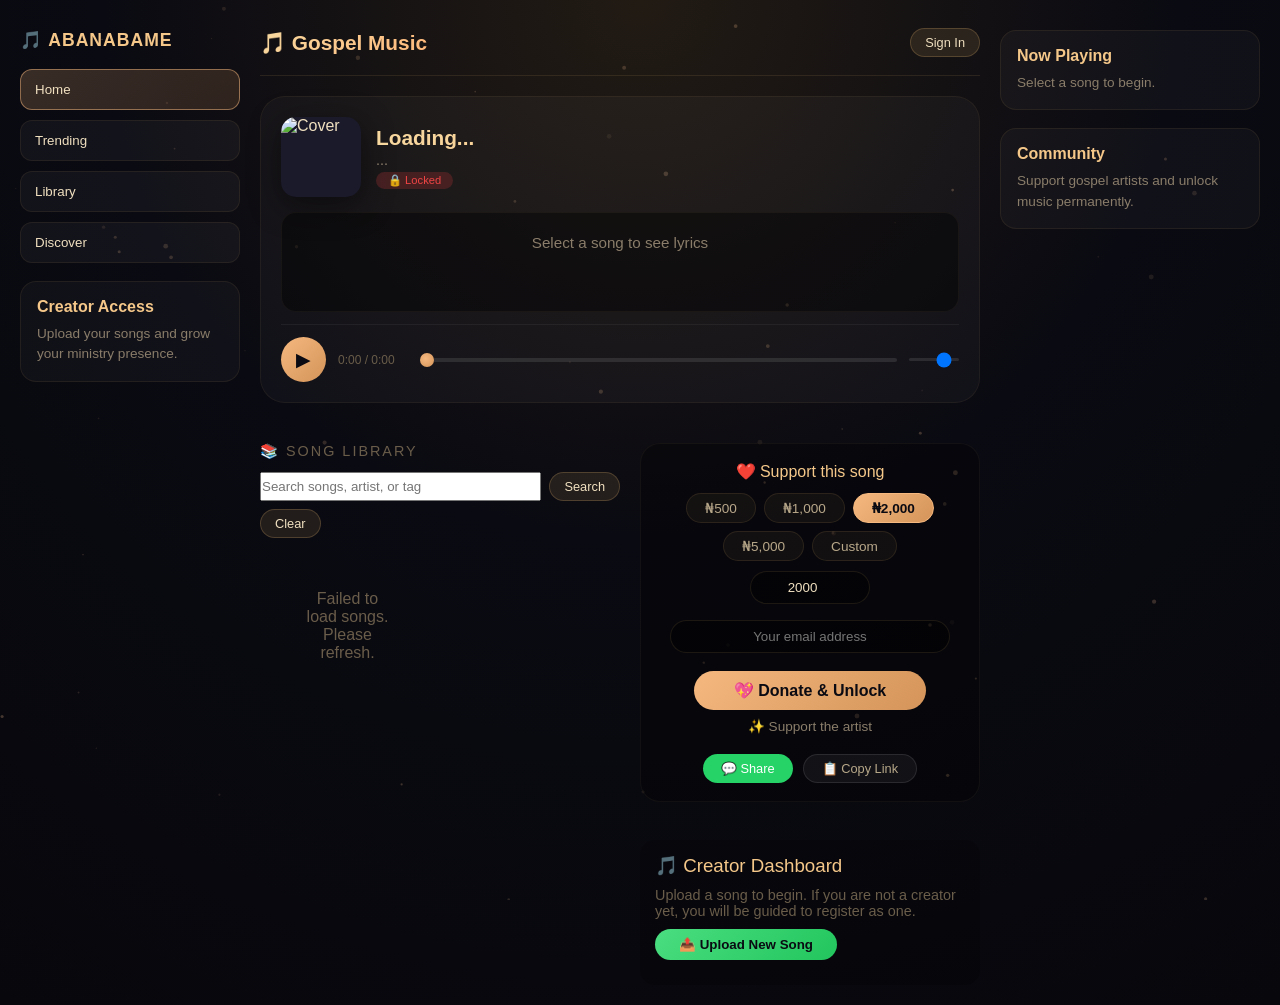
==== index.html @ 88d6744a "Adding upload UI" ====
<!DOCTYPE html>
<html lang="en">
<head>
  <meta charset="UTF-8">
  <meta name="viewport" content="width=device-width, initial-scale=1.0">
  <title>Gospel Music Platform</title>
  
  <meta property="og:title" content="Gospel Music Platform" />
  <meta property="og:description" content="Listen to soulful gospel music. Support artists with donations." />
  <meta property="og:type" content="website" />
  <meta property="og:url" content="https://abanabame.globalcreest.com" />
  <meta property="og:image" content="https://abanabame.globalcreest.com/logo.png" />
  <meta name="apple-mobile-web-app-capable" content="yes" />
  <meta name="mobile-web-app-capable" content="yes" />
  <link rel="apple-touch-icon" href="assets/logo.png" />
  <link rel="icon" type="image/png" href="assets/logo.png" />
  
  <link rel="stylesheet" href="css/styles.css">
</head>
<body>

  <canvas id="particleCanvas"></canvas>

  <div id="app" class="app-shell">
    <aside class="side-rail left-rail">
      <div class="rail-brand">🎵 ABANABAME</div>
      <nav class="rail-nav">
        <button class="rail-btn active">Home</button>
        <button class="rail-btn">Trending</button>
        <button class="rail-btn">Library</button>
        <button class="rail-btn">Discover</button>
      </nav>
      <div class="rail-card">
        <h4>Creator Access</h4>
        <p>Upload your songs and grow your ministry presence.</p>
      </div>
    </aside>

    <main class="main-column">
      <header class="app-header">
        <div class="app-logo">🎵 Gospel Music</div>
        <div class="header-actions">
          <button class="btn" id="authBtn" onclick="window.showAuthModal()">Sign In</button>
          <div id="userMenu" style="display:none;" class="user-menu">
            <span class="user-name" id="userNameDisplay">User</span>
            <div class="user-avatar" id="userAvatar"><span id="avatarText">U</span></div>
            <button class="btn btn-danger" onclick="window.logout()">Logout</button>
          </div>
        </div>
      </header>

      <div class="player-card">
        <div class="song-header">
          <img class="song-cover" id="currentCover" src="" alt="Cover">
          <div class="song-info">
            <div class="song-title" id="currentTitle">Loading...</div>
            <div class="song-artist" id="currentArtist">...</div>
            <span class="song-status status-locked" id="songStatus">🔒 Locked</span>
          </div>
        </div>

        <div class="lyric-box">
          <div id="lyricsDisplay">Select a song to see lyrics</div>
        </div>

        <div class="audio-controls">
          <button class="play-btn" id="playBtn">▶</button>
          <span class="time-display" id="timeDisplay">0:00 / 0:00</span>
          <input type="range" class="progress-bar" id="progressBar" min="0" max="100" value="0">
          <input type="range" class="volume-slider" id="volumeSlider" min="0" max="100" value="80">
        </div>
      </div>

      <div class="content-grid">
        <div class="library-section">
          <h3>📚 SONG LIBRARY</h3>
          <div class="search-bar" style="display:flex;gap:8px;flex-wrap:wrap;margin-bottom:12px;">
            <input id="searchInput" type="text" placeholder="Search songs, artist, or tag" style="flex:1;min-width:220px;">
            <button class="btn" id="searchBtn">Search</button>
            <button class="btn" id="clearSearchBtn">Clear</button>
          </div>
          <div class="song-grid" id="songGrid">
            <div class="loading">Loading songs...</div>
          </div>
        </div>

        <div class="side-stack">
          <div class="donation-section" id="donationSection">
            <h3 id="donationMessage">❤️ Support <span id="donationSongName">this song</span></h3>
            <div class="donation-amounts" id="donationAmounts">
              <button data-amount="500">₦500</button>
              <button data-amount="1000">₦1,000</button>
              <button data-amount="2000" class="active">₦2,000</button>
              <button data-amount="5000">₦5,000</button>
              <button data-amount="custom">Custom</button>
            </div>
            <div class="donation-custom">
              <input type="number" id="customAmount" placeholder="Amount" min="100" value="2000">
            </div>
            <div class="donation-email">
              <input type="email" id="donorEmail" placeholder="Your email address">
            </div>
            <button class="donate-btn" id="donateBtn">💖 Donate & Unlock</button>
            <div class="donate-status" id="donateStatus">✨ Support the artist</div>
            
            <div class="share-section">
              <button class="share-btn share-whatsapp" id="shareWhatsAppBtn">💬 Share</button>
              <button class="share-btn share-copy" id="copyLinkBtn">📋 Copy Link</button>
            </div>
          </div>

          <div class="creator-dashboard" id="creatorDashboard" style="display:block;">
            <h3>🎵 Creator Dashboard</h3>
            <div id="creatorDashboardMessage" style="color:#6a5d4a;font-size:0.9rem;margin-bottom:10px;">Upload a song to begin. If you are not a creator yet, you will be guided to register as one.</div>
            <button class="upload-btn" id="uploadSongBtn" onclick="window.showUploadModal()">📤 Upload New Song</button>
            <div id="mySongsList" style="margin-top:10px;"></div>
          </div>

          <div class="creator-dashboard" id="adminDashboard" style="display:none;">
            <h3>👑 Admin Dashboard</h3>
            <div id="adminStats" style="color:#6a5d4a;font-size:0.9rem;">Admin tools are available once you sign in as an admin.</div>
            <div id="adminUsersList" style="margin-top:12px;"></div>
          </div>
        </div>
      </div>
    </main>

    <aside class="side-rail right-rail">
      <div class="rail-card">
        <h4>Now Playing</h4>
        <p id="nowPlayingMini">Select a song to begin.</p>
      </div>
      <div class="rail-card">
        <h4>Community</h4>
        <p>Support gospel artists and unlock music permanently.</p>
      </div>
    </aside>

    <!-- Modals -->
    <div class="modal" id="authModal">
      <div class="modal-content">
        <span class="close-btn" onclick="window.closeAuthModal()">✕</span>
        <h2 id="authTitle">Sign In</h2>
        <button class="google-btn" onclick="window.loginWithGoogle()">
          <span style="font-size:1.2rem;font-weight:700;">G</span> Continue with Google
        </button>
        <div class="divider">or</div>
        <input type="email" id="authEmail" placeholder="Email" required>
        <input type="text" id="authName" placeholder="Full Name" style="display:none;">
        <input type="password" id="authPassword" placeholder="Password" required>
        <button class="btn btn-primary" style="width:100%;padding:12px;font-size:1rem;margin-top:10px;" onclick="window.handleAuth()" id="authSubmitBtn">Sign In</button>
        <div class="auth-switch">
          <span id="authSwitchText">Don't have an account?</span>
          <a href="#" onclick="window.toggleAuthMode()">Sign Up</a>
        </div>
      </div>
    </div>

    <div class="modal" id="creatorRequestModal">
      <div class="modal-content">
        <span class="close-btn" onclick="window.closeCreatorRequestModal()">✕</span>
        <h2>🎤 Apply as Creator</h2>
        <p style="color:#6a5d4a; font-size:0.9rem; margin-bottom:10px;">You can start by applying as a creator. An admin will review your request and unlock uploads.</p>
        <input type="text" id="creatorName" placeholder="Your full name *">
        <input type="email" id="creatorEmail" placeholder="Email address *">
        <input type="text" id="creatorStageName" placeholder="Stage name / artist name *">
        <textarea id="creatorBio" placeholder="Tell us a little about your ministry or brand"></textarea>
        <button class="btn btn-primary" style="width:100%;padding:12px;font-size:1rem;margin-top:10px;" onclick="window.submitCreatorRequest()">Submit Creator Request</button>
        <div id="creatorRequestStatus" style="text-align:center;margin-top:8px;font-size:0.85rem;color:#8a7d6a;"></div>
      </div>
    </div>

    <div class="modal" id="uploadModal">
      <div class="modal-content">
        <span class="close-btn" onclick="window.closeUploadModal()">✕</span>
        <h2>📤 Upload Song</h2>
        <input type="text" id="uploadTitle" placeholder="Song Title *">
        <input type="text" id="uploadArtist" placeholder="Artist Name *">
        <input type="text" id="uploadPrice" placeholder="Price (₦)" value="2000">
        <input type="number" id="uploadPreview" placeholder="Preview Duration (seconds)" value="30">
        <label style="color:#6a5d4a;font-size:0.85rem;display:block;margin-top:8px;">Audio File (MP3)</label>
        <input type="file" id="uploadAudio" accept="audio/*">
        <label style="color:#6a5d4a;font-size:0.85rem;display:block;margin-top:8px;">Cover Image</label>
        <input type="file" id="uploadCover" accept="image/*">
        <label style="color:#6a5d4a;font-size:0.85rem;display:block;margin-top:8px;">Lyrics (JSON format)</label>
        <textarea id="uploadLyrics" placeholder='[{"time":0,"text":"Verse 1"}]'></textarea>
        <button class="btn btn-primary" style="width:100%;padding:12px;font-size:1rem;margin-top:10px;" onclick="window.submitUpload()">Submit for Review</button>
        <div id="uploadStatus" style="text-align:center;margin-top:8px;font-size:0.85rem;color:#8a7d6a;"></div>
      </div>
    </div>

    <audio id="audioPlayer" preload="metadata"></audio>
  </div>

  <!-- ============================================ -->
  <!-- JAVASCRIPT FILES                            -->
  <!-- ============================================ -->
  <script src="js/config.js"></script>
  <script src="js/api.js"></script>
  <script src="js/auth.js"></script>
  <script src="js/player.js"></script>
  <script src="js/songs.js"></script>
  <script src="js/donation.js"></script>
  <script src="js/upload.js"></script>
  <script src="js/particles.js"></script>
  <script src="js/ui.js"></script>
  <script src="js/app.js"></script>
</body>
</html>
---- css/styles.css ----
/* ============================================ */
/* COMPLETE STYLES                              */
/* ============================================ */
* {
  margin: 0;
  padding: 0;
  box-sizing: border-box;
}

body {
  background: radial-gradient(circle at top, #221b14 0%, #0a0a12 45%, #07070c 100%);
  min-height: 100vh;
  font-family: -apple-system, 'Segoe UI', Roboto, sans-serif;
  color: #f0e0c0;
  padding: 0;
}

#particleCanvas {
  position: fixed;
  top: 0;
  left: 0;
  width: 100%;
  height: 100%;
  z-index: 0;
  pointer-events: none;
}

#app {
  position: relative;
  z-index: 1;
  max-width: 1440px;
  margin: 0 auto;
}

.app-shell {
  display: grid;
  grid-template-columns: 220px minmax(0, 1fr) 260px;
  gap: 20px;
  padding: 20px;
}

.side-rail {
  display: flex;
  flex-direction: column;
  gap: 18px;
}

.left-rail,
.right-rail {
  padding-top: 10px;
}

.rail-brand {
  font-size: 1.1rem;
  font-weight: 800;
  color: #f5c88a;
  letter-spacing: 1px;
}

.rail-nav {
  display: flex;
  flex-direction: column;
  gap: 10px;
}

.rail-btn {
  width: 100%;
  padding: 12px 14px;
  border-radius: 12px;
  background: rgba(255, 255, 255, 0.04);
  color: #f0e0c0;
  border: 1px solid rgba(255, 200, 120, 0.08);
  text-align: left;
  cursor: pointer;
}

.rail-btn.active,
.rail-btn:hover {
  background: linear-gradient(135deg, rgba(245,184,126,0.2), rgba(212,148,90,0.16));
  border-color: rgba(245,184,126,0.5);
}

.rail-card {
  background: rgba(255, 255, 255, 0.03);
  border: 1px solid rgba(255, 200, 120, 0.08);
  border-radius: 16px;
  padding: 16px;
}

.rail-card h4 {
  color: #f5c88a;
  margin-bottom: 8px;
}

.rail-card p {
  color: #8a7d6a;
  font-size: 0.85rem;
  line-height: 1.5;
}

.main-column {
  min-width: 0;
}

.content-grid {
  display: grid;
  grid-template-columns: minmax(0, 1fr) 340px;
  gap: 20px;
  align-items: start;
}

.side-stack {
  display: flex;
  flex-direction: column;
  gap: 18px;
}

/* Header */
.app-header {
  display: flex;
  justify-content: space-between;
  align-items: center;
  padding: 8px 0 18px;
  border-bottom: 1px solid rgba(255, 200, 120, 0.1);
  margin-bottom: 20px;
}

.app-logo {
  font-size: 1.3rem;
  font-weight: 800;
  background: linear-gradient(135deg, #f7d9a0, #ffb87a);
  -webkit-background-clip: text;
  background-clip: text;
  color: transparent;
}

.header-actions {
  display: flex;
  gap: 10px;
  align-items: center;
}

.btn {
  background: rgba(255, 200, 120, 0.1);
  border: 1px solid rgba(255, 200, 120, 0.2);
  color: #f0e0c0;
  padding: 6px 14px;
  border-radius: 30px;
  cursor: pointer;
  font-size: 0.8rem;
  transition: all 0.3s;
}

.btn:hover {
  background: rgba(255, 200, 120, 0.2);
}

.btn-primary {
  background: linear-gradient(135deg, #f5b87e, #d4945a);
  color: #0a0a12;
  border: none;
  font-weight: 600;
}

.btn-danger {
  background: rgba(255, 80, 80, 0.2);
  border-color: rgba(255, 80, 80, 0.3);
  color: #ff6b6b;
  font-size: 0.7rem;
  padding: 4px 12px;
}

.user-avatar {
  width: 32px;
  height: 32px;
  border-radius: 50%;
  background: #f5b87e;
  display: flex;
  align-items: center;
  justify-content: center;
  font-weight: 700;
  color: #0a0a12;
  cursor: pointer;
  border: 2px solid rgba(255, 200, 120, 0.2);
  font-size: 0.8rem;
}

.user-menu {
  display: flex;
  align-items: center;
  gap: 8px;
}

.user-name {
  font-size: 0.8rem;
  color: #b8a88a;
}

/* Player Card */
.player-card {
  background: rgba(255, 255, 255, 0.03);
  border-radius: 25px;
  padding: 20px;
  border: 1px solid rgba(255, 200, 120, 0.06);
  margin-bottom: 20px;
}

.song-header {
  display: flex;
  gap: 15px;
  align-items: center;
  margin-bottom: 15px;
}

.song-cover {
  width: 80px;
  height: 80px;
  border-radius: 15px;
  object-fit: cover;
  box-shadow: 0 8px 30px rgba(0, 0, 0, 0.5);
  background: #1a1a2a;
  flex-shrink: 0;
}

.song-info {
  flex: 1;
  min-width: 0;
}

.song-title {
  font-size: 1.3rem;
  font-weight: 700;
  background: linear-gradient(135deg, #f7d9a0, #ffb87a);
  -webkit-background-clip: text;
  background-clip: text;
  color: transparent;
}

.song-artist {
  font-size: 0.9rem;
  color: #8a7d6a;
  margin-top: 2px;
}

.song-status {
  font-size: 0.7rem;
  padding: 2px 12px;
  border-radius: 20px;
  display: inline-block;
  margin-top: 4px;
}

.status-unlocked {
  background: rgba(74, 222, 128, 0.2);
  color: #4ade80;
}

.status-locked {
  background: rgba(239, 68, 68, 0.2);
  color: #ef4444;
}

/* Lyrics Box */
.lyric-box {
  background: rgba(0, 0, 0, 0.4);
  border-radius: 15px;
  padding: 15px;
  margin: 12px 0;
  min-height: 100px;
  max-height: 140px;
  overflow-y: auto;
  border: 1px solid rgba(255, 215, 150, 0.05);
}

.lyric-box::-webkit-scrollbar {
  width: 3px;
}
.lyric-box::-webkit-scrollbar-thumb {
  background: #f5b87e;
  border-radius: 10px;
}

#lyricsDisplay {
  font-size: 0.95rem;
  line-height: 2;
  color: #8a7d6a;
  text-align: center;
}

.lyric-line {
  display: inline-block;
  padding: 2px 10px;
  border-radius: 15px;
  transition: all 0.3s;
  opacity: 0.4;
}

.lyric-line-active {
  background: rgba(255, 190, 100, 0.1);
  color: #ffddb0;
  opacity: 1;
  font-weight: 600;
}

/* Audio Controls */
.audio-controls {
  display: flex;
  align-items: center;
  gap: 12px;
  margin-top: 12px;
  padding-top: 12px;
  border-top: 1px solid rgba(255, 255, 255, 0.05);
}

.play-btn {
  width: 45px;
  height: 45px;
  border-radius: 50%;
  border: none;
  background: linear-gradient(135deg, #f5b87e, #d4945a);
  color: #0a0a12;
  font-size: 1.2rem;
  cursor: pointer;
  flex-shrink: 0;
  transition: all 0.3s;
}

.play-btn:hover {
  transform: scale(1.05);
}

.play-btn.playing {
  background: linear-gradient(135deg, #ff6b6b, #e74c3c);
}

.time-display {
  font-size: 0.75rem;
  color: #6a5d4a;
  min-width: 70px;
  font-variant-numeric: tabular-nums;
}

.progress-bar {
  flex: 1;
  height: 4px;
  -webkit-appearance: none;
  appearance: none;
  background: rgba(255, 255, 255, 0.1);
  border-radius: 10px;
  outline: none;
  cursor: pointer;
}

.progress-bar::-webkit-slider-thumb {
  -webkit-appearance: none;
  appearance: none;
  width: 14px;
  height: 14px;
  border-radius: 50%;
  background: radial-gradient(circle at 40% 40%, #f5b87e, #d4945a);
  cursor: pointer;
}

.volume-slider {
  width: 50px;
  height: 3px;
  -webkit-appearance: none;
  appearance: none;
  background: rgba(255, 255, 255, 0.1);
  border-radius: 10px;
  outline: none;
  cursor: pointer;
}

.volume-slider::-webkit-slider-thumb {
  width: 10px;
  height: 10px;
  border-radius: 50%;
  background: #f5b87e;
  cursor: pointer;
}

/* Song Library */
.library-section {
  margin-top: 20px;
}

.library-section h3 {
  font-size: 0.9rem;
  color: #6a5d4a;
  letter-spacing: 2px;
  font-weight: 400;
  margin-bottom: 12px;
}

.song-grid {
  display: grid;
  grid-template-columns: 1fr 1fr;
  gap: 10px;
}

.song-card {
  background: rgba(255, 255, 255, 0.03);
  border-radius: 15px;
  padding: 12px;
  cursor: pointer;
  transition: all 0.3s;
  border: 2px solid transparent;
  text-align: center;
}

.song-card:hover {
  background: rgba(255, 255, 255, 0.06);
  transform: translateY(-2px);
}

.song-card.active {
  border-color: #f5b87e;
  background: rgba(255, 200, 120, 0.05);
}

.song-card img {
  width: 100%;
  aspect-ratio: 1/1;
  object-fit: cover;
  border-radius: 10px;
  background: #1a1a2a;
  margin-bottom: 6px;
}

.song-card .card-title {
  font-size: 0.8rem;
  font-weight: 600;
  color: #f0e0c0;
}

.song-card .card-artist {
  font-size: 0.7rem;
  color: #6a5d4a;
}

.song-card .card-badge {
  font-size: 0.6rem;
  padding: 2px 10px;
  border-radius: 20px;
  display: inline-block;
  margin-top: 4px;
}

.badge-locked {
  background: rgba(239, 68, 68, 0.15);
  color: #ef4444;
}

.badge-unlocked {
  background: rgba(74, 222, 128, 0.15);
  color: #4ade80;
}

/* Donation Section */
.donation-section {
  margin-top: 20px;
  background: rgba(0, 0, 0, 0.3);
  border-radius: 20px;
  padding: 18px;
  border: 1px solid rgba(255, 215, 150, 0.05);
  text-align: center;
}

.donation-section h3 {
  font-size: 1rem;
  font-weight: 400;
  color: #f5c88a;
  margin-bottom: 12px;
}

.donation-amounts {
  display: flex;
  flex-wrap: wrap;
  justify-content: center;
  gap: 8px;
  margin-bottom: 10px;
}

.donation-amounts button {
  background: rgba(255, 200, 120, 0.05);
  border: 1px solid rgba(255, 200, 120, 0.1);
  color: #b8a88a;
  padding: 6px 18px;
  border-radius: 30px;
  cursor: pointer;
  font-size: 0.85rem;
  transition: all 0.3s;
}

.donation-amounts button:hover {
  background: rgba(255, 200, 120, 0.1);
}

.donation-amounts button.active {
  background: linear-gradient(135deg, #f5b87e, #d4945a);
  color: #0a0a12;
  font-weight: 600;
  border-color: #f5b87e;
}

.donation-custom {
  display: flex;
  justify-content: center;
  gap: 8px;
  margin: 8px 0;
}

.donation-custom input {
  background: rgba(0, 0, 0, 0.4);
  border: 1px solid rgba(255, 200, 120, 0.1);
  border-radius: 30px;
  padding: 8px 16px;
  color: #f0e0c0;
  width: 120px;
  text-align: center;
  outline: none;
}

.donation-custom input:focus {
  border-color: #f5b87e;
}

.donation-email input {
  background: rgba(0, 0, 0, 0.4);
  border: 1px solid rgba(255, 200, 120, 0.1);
  border-radius: 30px;
  padding: 8px 16px;
  color: #f0e0c0;
  width: 100%;
  max-width: 280px;
  text-align: center;
  outline: none;
  margin: 8px 0;
}

.donation-email input:focus {
  border-color: #f5b87e;
}

.donate-btn {
  background: linear-gradient(135deg, #f5b87e, #d4945a);
  border: none;
  border-radius: 40px;
  padding: 10px 40px;
  font-size: 1rem;
  font-weight: 600;
  color: #0a0a12;
  cursor: pointer;
  transition: all 0.3s;
  margin-top: 10px;
}

.donate-btn:hover {
  transform: scale(1.04);
}

.donate-btn:disabled {
  opacity: 0.5;
  cursor: not-allowed;
  transform: none;
}

.donate-status {
  margin-top: 8px;
  font-size: 0.85rem;
  color: #8a7d6a;
  min-height: 24px;
}

/* Share Buttons */
.share-section {
  margin-top: 12px;
  display: flex;
  justify-content: center;
  gap: 10px;
  flex-wrap: wrap;
}

.share-btn {
  border: none;
  border-radius: 30px;
  padding: 6px 18px;
  font-size: 0.8rem;
  cursor: pointer;
  transition: all 0.3s;
  display: inline-flex;
  align-items: center;
  gap: 6px;
}

.share-btn:hover {
  transform: scale(1.05);
}

.share-whatsapp {
  background: #25D366;
  color: #fff;
}

.share-copy {
  background: rgba(255, 255, 255, 0.05);
  color: #b8a88a;
  border: 1px solid rgba(255, 255, 255, 0.1);
}

.share-copy:hover {
  background: rgba(255, 255, 255, 0.1);
}

/* Modals */
.modal {
  display: none;
  position: fixed;
  top: 0;
  left: 0;
  width: 100%;
  height: 100%;
  background: rgba(0, 0, 0, 0.8);
  backdrop-filter: blur(10px);
  z-index: 1000;
  justify-content: center;
  align-items: center;
}

.modal.show {
  display: flex;
}

.modal-content {
  background: #1a1a2a;
  border-radius: 25px;
  padding: 30px;
  max-width: 400px;
  width: 90%;
  max-height: 90vh;
  overflow-y: auto;
  border: 1px solid rgba(255, 200, 120, 0.1);
}

.modal-content h2 {
  color: #f5c88a;
  margin-bottom: 20px;
  text-align: center;
}

.modal-content input,
.modal-content textarea {
  width: 100%;
  padding: 10px 14px;
  margin: 8px 0;
  background: rgba(0, 0, 0, 0.4);
  border: 1px solid rgba(255, 200, 120, 0.1);
  border-radius: 12px;
  color: #f0e0c0;
  font-size: 0.95rem;
  outline: none;
}

.modal-content input:focus,
.modal-content textarea:focus {
  border-color: #f5b87e;
}

.modal-content textarea {
  min-height: 100px;
  resize: vertical;
  font-family: monospace;
}

.modal-content .close-btn {
  float: right;
  font-size: 1.5rem;
  cursor: pointer;
  color: #6a5d4a;
}

.modal-content .close-btn:hover {
  color: #f0e0c0;
}

.divider {
  text-align: center;
  color: #6a5d4a;
  margin: 15px 0;
  font-size: 0.85rem;
}

.google-btn {
  width: 100%;
  padding: 10px;
  border: 1px solid rgba(255, 255, 255, 0.1);
  border-radius: 12px;
  background: rgba(255, 255, 255, 0.05);
  color: #f0e0c0;
  font-size: 0.95rem;
  cursor: pointer;
  display: flex;
  align-items: center;
  justify-content: center;
  gap: 10px;
  transition: all 0.3s;
}

.google-btn:hover {
  background: rgba(255, 255, 255, 0.08);
}

.auth-switch {
  text-align: center;
  margin-top: 15px;
  font-size: 0.85rem;
  color: #6a5d4a;
}

.auth-switch a {
  color: #f5b87e;
  cursor: pointer;
}

/* Creator Dashboard */
.creator-dashboard {
  margin-top: 20px;
  background: rgba(0, 0, 0, 0.2);
  border-radius: 15px;
  padding: 15px;
  display: none;
}

.creator-dashboard h3 {
  color: #f5c88a;
  font-weight: 400;
  margin-bottom: 10px;
}

.upload-btn {
  background: linear-gradient(135deg, #4ade80, #22c55e);
  border: none;
  border-radius: 30px;
  padding: 8px 24px;
  color: #0a0a12;
  font-weight: 600;
  cursor: pointer;
}

.my-song-item {
  background: rgba(255, 255, 255, 0.03);
  border-radius: 10px;
  padding: 10px;
  margin: 8px 0;
  display: flex;
  justify-content: space-between;
  align-items: center;
}

.my-song-item .status {
  font-size: 0.7rem;
  padding: 2px 12px;
  border-radius: 20px;
}

.status-pending {
  background: rgba(251, 191, 36, 0.2);
  color: #fbbf24;
}

.status-approved {
  background: rgba(74, 222, 128, 0.2);
  color: #4ade80;
}

.status-rejected {
  background: rgba(239, 68, 68, 0.2);
  color: #ef4444;
}

/* Loading */
.loading {
  text-align: center;
  padding: 40px;
  color: #6a5d4a;
}

/* Responsive */
@media (max-width: 1050px) {
  .app-shell {
    grid-template-columns: 1fr;
  }

  .left-rail,
  .right-rail {
    order: 2;
  }

  .main-column {
    order: 1;
  }

  .content-grid {
    grid-template-columns: 1fr;
  }
}

@media (max-width: 450px) {
  .song-grid {
    grid-template-columns: 1fr 1fr;
    gap: 8px;
  }
  .song-card {
    padding: 8px;
  }
  .song-cover {
    width: 60px;
    height: 60px;
  }
  .song-title {
    font-size: 1rem;
  }
  .app-logo {
    font-size: 1rem;
  }
}
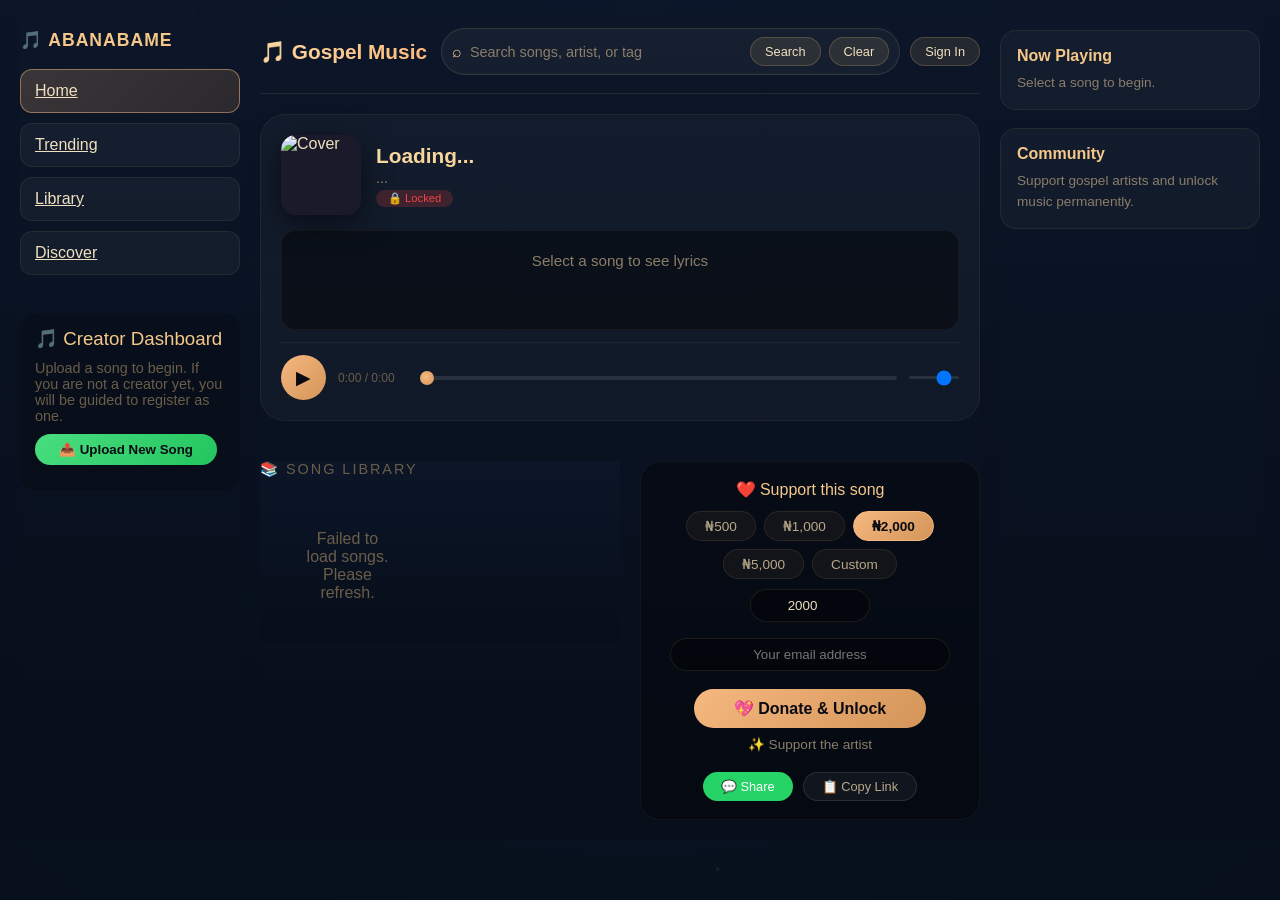
==== commit dd496fa0: "Navbar, tab, and discovery, library pages added" ====
--- a/index.html
+++ b/index.html
@@ -25,14 +25,17 @@
     <aside class="side-rail left-rail">
       <div class="rail-brand">🎵 ABANABAME</div>
       <nav class="rail-nav">
-        <button class="rail-btn active">Home</button>
-        <button class="rail-btn">Trending</button>
-        <button class="rail-btn">Library</button>
-        <button class="rail-btn">Discover</button>
+        <a class="rail-btn active" href="index.html">Home</a>
+        <a class="rail-btn" href="trending.html">Trending</a>
+        <a class="rail-btn" href="library.html">Library</a>
+        <a class="rail-btn" href="discover.html">Discover</a>
       </nav>
-      <div class="rail-card">
-        <h4>Creator Access</h4>
-        <p>Upload your songs and grow your ministry presence.</p>
+
+      <div class="creator-dashboard" id="creatorDashboard" style="display:block;">
+        <h3>🎵 Creator Dashboard</h3>
+        <div id="creatorDashboardMessage" style="color:#6a5d4a;font-size:0.9rem;margin-bottom:10px;">Upload a song to begin. If you are not a creator yet, you will be guided to register as one.</div>
+        <button class="upload-btn" id="uploadSongBtn" onclick="window.showUploadModal()">📤 Upload New Song</button>
+        <div id="mySongsList" style="margin-top:10px;"></div>
       </div>
     </aside>
 
@@ -40,6 +43,13 @@
       <header class="app-header">
         <div class="app-logo">🎵 Gospel Music</div>
         <div class="header-actions">
+          <a class="mobile-search-icon" href="library.html#librarySearch" aria-label="Search music">⌕</a>
+          <div class="global-search-bar" role="search">
+            <span class="search-icon">⌕</span>
+            <input id="searchInput" type="text" placeholder="Search songs, artist, or tag">
+            <button class="btn" id="searchBtn">Search</button>
+            <button class="btn" id="clearSearchBtn">Clear</button>
+          </div>
           <button class="btn" id="authBtn" onclick="window.showAuthModal()">Sign In</button>
           <div id="userMenu" style="display:none;" class="user-menu">
             <span class="user-name" id="userNameDisplay">User</span>
@@ -48,6 +58,13 @@
           </div>
         </div>
       </header>
+
+      <div class="mobile-pill-bar">
+        <a href="index.html" class="pill-chip active">Home</a>
+        <a href="trending.html" class="pill-chip">Trending</a>
+        <a href="discover.html" class="pill-chip">Discover</a>
+        <a href="library.html" class="pill-chip">Library</a>
+      </div>
 
       <div class="player-card">
         <div class="song-header">
@@ -74,11 +91,6 @@
       <div class="content-grid">
         <div class="library-section">
           <h3>📚 SONG LIBRARY</h3>
-          <div class="search-bar" style="display:flex;gap:8px;flex-wrap:wrap;margin-bottom:12px;">
-            <input id="searchInput" type="text" placeholder="Search songs, artist, or tag" style="flex:1;min-width:220px;">
-            <button class="btn" id="searchBtn">Search</button>
-            <button class="btn" id="clearSearchBtn">Clear</button>
-          </div>
           <div class="song-grid" id="songGrid">
             <div class="loading">Loading songs...</div>
           </div>
@@ -109,13 +121,6 @@
             </div>
           </div>
 
-          <div class="creator-dashboard" id="creatorDashboard" style="display:block;">
-            <h3>🎵 Creator Dashboard</h3>
-            <div id="creatorDashboardMessage" style="color:#6a5d4a;font-size:0.9rem;margin-bottom:10px;">Upload a song to begin. If you are not a creator yet, you will be guided to register as one.</div>
-            <button class="upload-btn" id="uploadSongBtn" onclick="window.showUploadModal()">📤 Upload New Song</button>
-            <div id="mySongsList" style="margin-top:10px;"></div>
-          </div>
-
           <div class="creator-dashboard" id="adminDashboard" style="display:none;">
             <h3>👑 Admin Dashboard</h3>
             <div id="adminStats" style="color:#6a5d4a;font-size:0.9rem;">Admin tools are available once you sign in as an admin.</div>
@@ -123,6 +128,14 @@
           </div>
         </div>
       </div>
+
+      <nav class="mobile-bottom-nav">
+        <a href="index.html" class="mobile-nav-item active">Home</a>
+        <a href="discover.html" class="mobile-nav-item">Discover</a>
+        <button class="mobile-nav-center" onclick="window.showUploadModal()">＋</button>
+        <a href="library.html" class="mobile-nav-item">Library</a>
+        <a href="profile.html" class="mobile-nav-item">Profile</a>
+      </nav>
     </main>
 
     <aside class="side-rail right-rail">
--- a/css/styles.css
+++ b/css/styles.css
@@ -8,11 +8,15 @@
 }
 
 body {
-  background: radial-gradient(circle at top, #221b14 0%, #0a0a12 45%, #07070c 100%);
+  background: radial-gradient(circle at top, #18304f 0%, #0a1222 45%, #07101c 100%);
   min-height: 100vh;
   font-family: -apple-system, 'Segoe UI', Roboto, sans-serif;
   color: #f0e0c0;
   padding: 0;
+}
+
+body.mobile-nav-padding {
+  padding-bottom: 96px;
 }
 
 #particleCanvas {
@@ -32,6 +36,18 @@
   margin: 0 auto;
 }
 
+.app-shell,
+.main-column,
+.side-rail,
+.player-card,
+.library-section,
+.donation-section,
+.creator-dashboard,
+.rail-card,
+.modal-content {
+  background: linear-gradient(180deg, rgba(12, 22, 40, 0.96), rgba(7, 14, 26, 0.94));
+}
+
 .app-shell {
   display: grid;
   grid-template-columns: 220px minmax(0, 1fr) 260px;
@@ -120,9 +136,127 @@
   display: flex;
   justify-content: space-between;
   align-items: center;
+  gap: 14px;
   padding: 8px 0 18px;
   border-bottom: 1px solid rgba(255, 200, 120, 0.1);
   margin-bottom: 20px;
+}
+
+.global-search-bar,
+.mobile-library-search {
+  display: flex;
+  align-items: center;
+  gap: 8px;
+  flex: 1;
+  min-width: 0;
+  background: rgba(255, 255, 255, 0.04);
+  border: 1px solid rgba(255, 200, 120, 0.12);
+  border-radius: 999px;
+  padding: 8px 10px;
+  box-shadow: inset 0 0 0 1px rgba(255,255,255,0.02);
+}
+
+.global-search-bar input,
+.mobile-library-search input {
+  flex: 1;
+  min-width: 0;
+  border: none;
+  background: transparent;
+  color: #f0e0c0;
+  outline: none;
+  font-size: 0.9rem;
+}
+
+.global-search-bar input::placeholder,
+.mobile-library-search input::placeholder {
+  color: #8a7d6a;
+}
+
+.search-icon {
+  color: #f5c88a;
+  font-size: 1rem;
+}
+
+.mobile-search-icon {
+  display: none;
+  width: 38px;
+  height: 38px;
+  border-radius: 50%;
+  align-items: center;
+  justify-content: center;
+  text-decoration: none;
+  color: #f5c88a;
+  background: rgba(255, 255, 255, 0.05);
+  border: 1px solid rgba(255, 200, 120, 0.12);
+}
+
+.mobile-pill-bar {
+  display: none;
+  gap: 8px;
+  overflow-x: auto;
+  padding-bottom: 14px;
+  margin-bottom: 14px;
+}
+
+.pill-chip {
+  text-decoration: none;
+  white-space: nowrap;
+  padding: 8px 16px;
+  border-radius: 999px;
+  background: rgba(255, 255, 255, 0.04);
+  border: 1px solid rgba(255, 200, 120, 0.08);
+  color: #e7d4af;
+  font-size: 0.78rem;
+}
+
+.pill-chip.active,
+.pill-chip:hover {
+  background: linear-gradient(135deg, rgba(245,184,126,0.24), rgba(212,148,90,0.18));
+  border-color: rgba(245,184,126,0.5);
+}
+
+.mobile-bottom-nav {
+  display: none;
+  position: fixed;
+  left: 50%;
+  bottom: 14px;
+  transform: translateX(-50%);
+  width: min(94vw, 520px);
+  background: rgba(9, 18, 34, 0.96);
+  border: 1px solid rgba(255, 200, 120, 0.12);
+  border-radius: 26px;
+  padding: 8px 10px;
+  box-shadow: 0 14px 40px rgba(0, 0, 0, 0.45);
+  backdrop-filter: blur(14px);
+  z-index: 1200;
+  align-items: center;
+  justify-content: space-between;
+}
+
+.mobile-nav-item {
+  text-decoration: none;
+  color: #b8a88a;
+  font-size: 0.72rem;
+  text-align: center;
+  flex: 1;
+}
+
+.mobile-nav-item.active {
+  color: #f5c88a;
+}
+
+.mobile-nav-center {
+  width: 56px;
+  height: 56px;
+  border: none;
+  border-radius: 50%;
+  background: linear-gradient(135deg, #f5b87e, #d4945a);
+  color: #0a0a12;
+  font-size: 2rem;
+  line-height: 1;
+  margin: -28px 4px 0;
+  box-shadow: 0 10px 24px rgba(245, 184, 126, 0.35);
+  cursor: pointer;
 }
 
 .app-logo {
@@ -138,6 +272,8 @@
   display: flex;
   gap: 10px;
   align-items: center;
+  flex: 1;
+  justify-content: flex-end;
 }
 
 .btn {
@@ -806,6 +942,59 @@
   }
 }
 
+@media (max-width: 800px) {
+  .mobile-pill-bar {
+    display: flex;
+  }
+
+  .mobile-bottom-nav {
+    display: flex;
+  }
+
+  .global-search-bar {
+    display: none;
+  }
+
+  .mobile-search-icon {
+    display: inline-flex;
+  }
+
+  .mobile-library-search {
+    display: flex;
+    margin-bottom: 14px;
+  }
+
+  body.mobile-nav-padding {
+    padding-bottom: 110px;
+  }
+
+  .side-rail {
+    display: none;
+  }
+
+  .app-shell {
+    padding: 12px 12px 90px;
+  }
+
+  .app-header {
+    padding-top: 4px;
+  }
+
+  .header-actions {
+    gap: 6px;
+  }
+
+  .btn {
+    padding: 7px 12px;
+  }
+}
+
+@media (min-width: 801px) {
+  .mobile-library-search {
+    display: none;
+  }
+}
+
 @media (max-width: 450px) {
   .song-grid {
     grid-template-columns: 1fr 1fr;
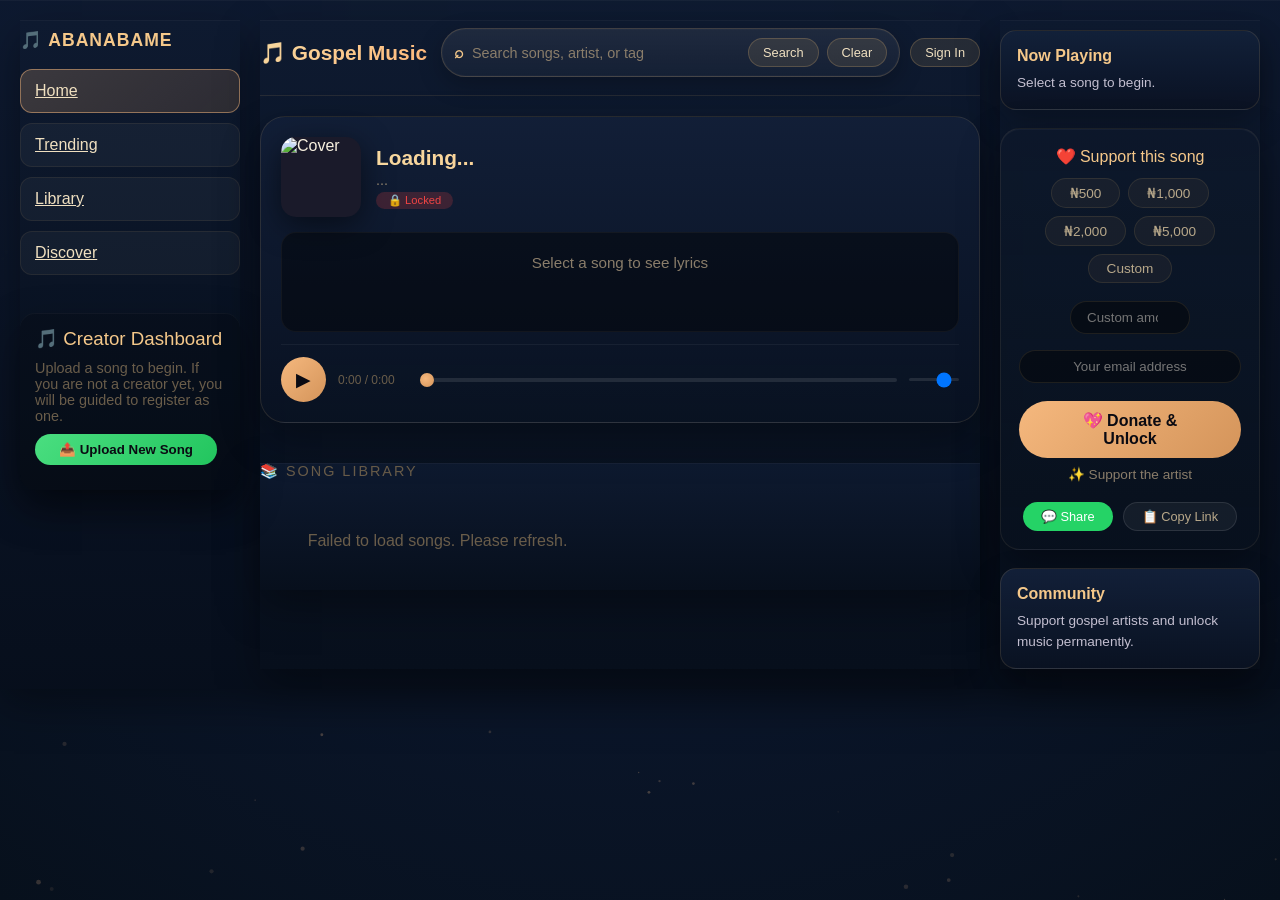
==== commit afe4e547: "Contrast enhanced, price tag removed from song uploads" ====
--- a/index.html
+++ b/index.html
@@ -97,30 +97,6 @@
         </div>
 
         <div class="side-stack">
-          <div class="donation-section" id="donationSection">
-            <h3 id="donationMessage">❤️ Support <span id="donationSongName">this song</span></h3>
-            <div class="donation-amounts" id="donationAmounts">
-              <button data-amount="500">₦500</button>
-              <button data-amount="1000">₦1,000</button>
-              <button data-amount="2000" class="active">₦2,000</button>
-              <button data-amount="5000">₦5,000</button>
-              <button data-amount="custom">Custom</button>
-            </div>
-            <div class="donation-custom">
-              <input type="number" id="customAmount" placeholder="Amount" min="100" value="2000">
-            </div>
-            <div class="donation-email">
-              <input type="email" id="donorEmail" placeholder="Your email address">
-            </div>
-            <button class="donate-btn" id="donateBtn">💖 Donate & Unlock</button>
-            <div class="donate-status" id="donateStatus">✨ Support the artist</div>
-            
-            <div class="share-section">
-              <button class="share-btn share-whatsapp" id="shareWhatsAppBtn">💬 Share</button>
-              <button class="share-btn share-copy" id="copyLinkBtn">📋 Copy Link</button>
-            </div>
-          </div>
-
           <div class="creator-dashboard" id="adminDashboard" style="display:none;">
             <h3>👑 Admin Dashboard</h3>
             <div id="adminStats" style="color:#6a5d4a;font-size:0.9rem;">Admin tools are available once you sign in as an admin.</div>
@@ -143,6 +119,31 @@
         <h4>Now Playing</h4>
         <p id="nowPlayingMini">Select a song to begin.</p>
       </div>
+
+      <div class="donation-section" id="donationSection">
+        <h3 id="donationMessage">❤️ Support <span id="donationSongName">this song</span></h3>
+        <div class="donation-amounts" id="donationAmounts">
+          <button data-amount="500">₦500</button>
+          <button data-amount="1000">₦1,000</button>
+          <button data-amount="2000">₦2,000</button>
+          <button data-amount="5000">₦5,000</button>
+          <button data-amount="custom">Custom</button>
+        </div>
+        <div class="donation-custom">
+          <input type="number" id="customAmount" placeholder="Custom amount" min="100">
+        </div>
+        <div class="donation-email">
+          <input type="email" id="donorEmail" placeholder="Your email address">
+        </div>
+        <button class="donate-btn" id="donateBtn">💖 Donate & Unlock</button>
+        <div class="donate-status" id="donateStatus">✨ Support the artist</div>
+        
+        <div class="share-section">
+          <button class="share-btn share-whatsapp" id="shareWhatsAppBtn">💬 Share</button>
+          <button class="share-btn share-copy" id="copyLinkBtn">📋 Copy Link</button>
+        </div>
+      </div>
+
       <div class="rail-card">
         <h4>Community</h4>
         <p>Support gospel artists and unlock music permanently.</p>
@@ -189,14 +190,13 @@
         <h2>📤 Upload Song</h2>
         <input type="text" id="uploadTitle" placeholder="Song Title *">
         <input type="text" id="uploadArtist" placeholder="Artist Name *">
-        <input type="text" id="uploadPrice" placeholder="Price (₦)" value="2000">
         <input type="number" id="uploadPreview" placeholder="Preview Duration (seconds)" value="30">
         <label style="color:#6a5d4a;font-size:0.85rem;display:block;margin-top:8px;">Audio File (MP3)</label>
         <input type="file" id="uploadAudio" accept="audio/*">
         <label style="color:#6a5d4a;font-size:0.85rem;display:block;margin-top:8px;">Cover Image</label>
         <input type="file" id="uploadCover" accept="image/*">
-        <label style="color:#6a5d4a;font-size:0.85rem;display:block;margin-top:8px;">Lyrics (JSON format)</label>
-        <textarea id="uploadLyrics" placeholder='[{"time":0,"text":"Verse 1"}]'></textarea>
+        <label style="color:#6a5d4a;font-size:0.85rem;display:block;margin-top:8px;">Lyrics (optional, but timestamped lines are required for sync)</label>
+        <textarea id="uploadLyrics" placeholder="Paste lyrics with timestamps like [00:15] Verse line"></textarea>
         <button class="btn btn-primary" style="width:100%;padding:12px;font-size:1rem;margin-top:10px;" onclick="window.submitUpload()">Submit for Review</button>
         <div id="uploadStatus" style="text-align:center;margin-top:8px;font-size:0.85rem;color:#8a7d6a;"></div>
       </div>
--- a/css/styles.css
+++ b/css/styles.css
@@ -8,10 +8,10 @@
 }
 
 body {
-  background: radial-gradient(circle at top, #18304f 0%, #0a1222 45%, #07101c 100%);
+  background: radial-gradient(circle at top, #24456d 0%, #0c1830 45%, #07101c 100%);
   min-height: 100vh;
   font-family: -apple-system, 'Segoe UI', Roboto, sans-serif;
-  color: #f0e0c0;
+  color: #f7f0df;
   padding: 0;
 }
 
@@ -45,7 +45,8 @@
 .creator-dashboard,
 .rail-card,
 .modal-content {
-  background: linear-gradient(180deg, rgba(12, 22, 40, 0.96), rgba(7, 14, 26, 0.94));
+  background: linear-gradient(180deg, rgba(14, 26, 48, 0.98), rgba(7, 15, 28, 0.96));
+  box-shadow: 0 16px 40px rgba(0, 0, 0, 0.34), inset 0 1px 0 rgba(255,255,255,0.035);
 }
 
 .app-shell {
@@ -64,6 +65,7 @@
 .left-rail,
 .right-rail {
   padding-top: 10px;
+  align-self: start;
 }
 
 .rail-brand {
@@ -97,10 +99,11 @@
 }
 
 .rail-card {
-  background: rgba(255, 255, 255, 0.03);
-  border: 1px solid rgba(255, 200, 120, 0.08);
+  background: linear-gradient(180deg, rgba(19, 33, 58, 0.95), rgba(10, 18, 34, 0.92));
+  border: 1px solid rgba(255, 200, 120, 0.12);
   border-radius: 16px;
   padding: 16px;
+  box-shadow: 0 14px 32px rgba(0, 0, 0, 0.25);
 }
 
 .rail-card h4 {
@@ -109,7 +112,7 @@
 }
 
 .rail-card p {
-  color: #8a7d6a;
+  color: #c3bfd0;
   font-size: 0.85rem;
   line-height: 1.5;
 }
@@ -120,7 +123,7 @@
 
 .content-grid {
   display: grid;
-  grid-template-columns: minmax(0, 1fr) 340px;
+  grid-template-columns: minmax(0, 1fr);
   gap: 20px;
   align-items: start;
 }
@@ -149,11 +152,11 @@
   gap: 8px;
   flex: 1;
   min-width: 0;
-  background: rgba(255, 255, 255, 0.04);
-  border: 1px solid rgba(255, 200, 120, 0.12);
+  background: linear-gradient(180deg, rgba(255,255,255,0.07), rgba(255,255,255,0.03));
+  border: 1px solid rgba(255, 200, 120, 0.18);
   border-radius: 999px;
-  padding: 8px 10px;
-  box-shadow: inset 0 0 0 1px rgba(255,255,255,0.02);
+  padding: 9px 12px;
+  box-shadow: 0 8px 24px rgba(0, 0, 0, 0.24), inset 0 0 0 1px rgba(255,255,255,0.02);
 }
 
 .global-search-bar input,
@@ -175,19 +178,22 @@
 .search-icon {
   color: #f5c88a;
   font-size: 1rem;
+  font-weight: 800;
 }
 
 .mobile-search-icon {
   display: none;
-  width: 38px;
-  height: 38px;
-  border-radius: 50%;
+  width: 44px;
+  height: 44px;
+  border-radius: 14px;
   align-items: center;
   justify-content: center;
   text-decoration: none;
-  color: #f5c88a;
-  background: rgba(255, 255, 255, 0.05);
-  border: 1px solid rgba(255, 200, 120, 0.12);
+  color: #08111f;
+  background: linear-gradient(135deg, #f5b87e, #d4945a);
+  border: 1px solid rgba(245, 184, 126, 0.5);
+  box-shadow: 0 10px 24px rgba(245, 184, 126, 0.26);
+  font-weight: 900;
 }
 
 .mobile-pill-bar {
@@ -233,6 +239,27 @@
   justify-content: space-between;
 }
 
+.player-card,
+.rail-card,
+.song-card,
+.creator-dashboard,
+.donation-section,
+.modal-content,
+.mobile-library-search {
+  animation: uiLift 0.35s ease-out both;
+}
+
+@keyframes uiLift {
+  from {
+    opacity: 0;
+    transform: translateY(8px);
+  }
+  to {
+    opacity: 1;
+    transform: translateY(0);
+  }
+}
+
 .mobile-nav-item {
   text-decoration: none;
   color: #b8a88a;
@@ -284,11 +311,12 @@
   border-radius: 30px;
   cursor: pointer;
   font-size: 0.8rem;
-  transition: all 0.3s;
+  transition: all 0.25s ease;
 }
 
 .btn:hover {
-  background: rgba(255, 200, 120, 0.2);
+  background: rgba(255, 200, 120, 0.22);
+  transform: translateY(-1px);
 }
 
 .btn-primary {
@@ -334,11 +362,12 @@
 
 /* Player Card */
 .player-card {
-  background: rgba(255, 255, 255, 0.03);
+  background: linear-gradient(180deg, rgba(18, 31, 55, 0.98), rgba(9, 18, 34, 0.95));
   border-radius: 25px;
   padding: 20px;
-  border: 1px solid rgba(255, 200, 120, 0.06);
+  border: 1px solid rgba(255, 200, 120, 0.12);
   margin-bottom: 20px;
+  box-shadow: 0 18px 40px rgba(0, 0, 0, 0.32);
 }
 
 .song-header {
@@ -536,18 +565,20 @@
 }
 
 .song-card {
-  background: rgba(255, 255, 255, 0.03);
+  background: linear-gradient(180deg, rgba(18, 31, 55, 0.95), rgba(8, 16, 31, 0.92));
   border-radius: 15px;
   padding: 12px;
   cursor: pointer;
-  transition: all 0.3s;
+  transition: all 0.28s ease;
   border: 2px solid transparent;
   text-align: center;
+  box-shadow: 0 10px 24px rgba(0, 0, 0, 0.22);
 }
 
 .song-card:hover {
-  background: rgba(255, 255, 255, 0.06);
-  transform: translateY(-2px);
+  background: linear-gradient(180deg, rgba(28, 47, 80, 0.98), rgba(11, 20, 38, 0.96));
+  transform: translateY(-3px) scale(1.01);
+  box-shadow: 0 16px 30px rgba(0, 0, 0, 0.34);
 }
 
 .song-card.active {
@@ -595,12 +626,16 @@
 
 /* Donation Section */
 .donation-section {
-  margin-top: 20px;
-  background: rgba(0, 0, 0, 0.3);
+  margin-top: 0;
+  background: linear-gradient(180deg, rgba(13, 24, 43, 0.96), rgba(8, 16, 29, 0.94));
   border-radius: 20px;
   padding: 18px;
-  border: 1px solid rgba(255, 215, 150, 0.05);
+  border: 1px solid rgba(255, 215, 150, 0.08);
   text-align: center;
+  min-height: 100%;
+  display: flex;
+  flex-direction: column;
+  justify-content: flex-start;
 }
 
 .donation-section h3 {
@@ -961,7 +996,11 @@
 
   .mobile-library-search {
     display: flex;
-    margin-bottom: 14px;
+    margin-bottom: 16px;
+    border-radius: 18px;
+    padding: 10px 12px;
+    background: linear-gradient(180deg, rgba(18, 31, 55, 0.96), rgba(9, 18, 34, 0.94));
+    box-shadow: 0 10px 35px rgba(0, 0, 0, 0.38);
   }
 
   body.mobile-nav-padding {
@@ -982,6 +1021,8 @@
 
   .header-actions {
     gap: 6px;
+    width: 100%;
+    justify-content: space-between;
   }
 
   .btn {
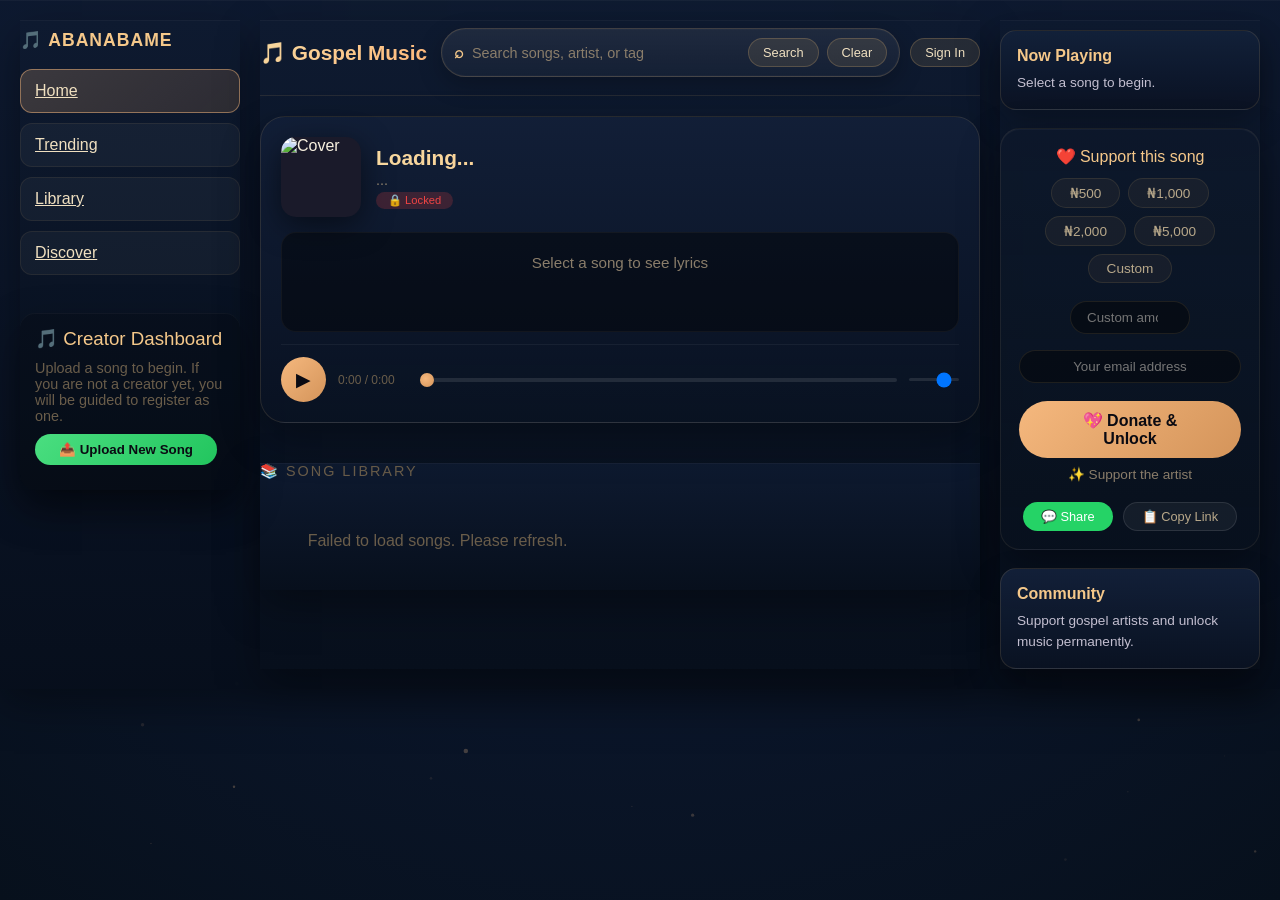
==== commit 90e8f150: "fixing files not uploading" ====
--- a/index.html
+++ b/index.html
@@ -195,9 +195,11 @@
         <input type="file" id="uploadAudio" accept="audio/*">
         <label style="color:#6a5d4a;font-size:0.85rem;display:block;margin-top:8px;">Cover Image</label>
         <input type="file" id="uploadCover" accept="image/*">
-        <label style="color:#6a5d4a;font-size:0.85rem;display:block;margin-top:8px;">Lyrics (optional, but timestamped lines are required for sync)</label>
-        <textarea id="uploadLyrics" placeholder="Paste lyrics with timestamps like [00:15] Verse line"></textarea>
-        <button class="btn btn-primary" style="width:100%;padding:12px;font-size:1rem;margin-top:10px;" onclick="window.submitUpload()">Submit for Review</button>
+        <label style="color:#6a5d4a;font-size:0.85rem;display:block;margin-top:8px;">Lyrics (optional — if provided, every line must include a timestamp)</label>
+        <input type="file" id="uploadLyricsFile" accept=".txt,.lrc,text/plain" style="margin-bottom:10px;" />
+        <textarea id="uploadLyrics" placeholder="Paste timestamped lyrics here, e.g. [00:15] First line"></textarea>
+        <div id="lyricsPreview" style="min-height:4rem;color:#6a5d4a;font-size:0.85rem;white-space:pre-wrap;margin-top:8px;border:1px solid #e5e7eb;padding:10px;border-radius:6px;background:#fafaf9;">Lyrics preview will appear here after you type timestamped lines.</div>
+        <button id="uploadSubmitBtn" class="btn btn-primary" style="width:100%;padding:12px;font-size:1rem;margin-top:10px;" onclick="window.submitUpload()">Submit for Review</button>
         <div id="uploadStatus" style="text-align:center;margin-top:8px;font-size:0.85rem;color:#8a7d6a;"></div>
       </div>
     </div>
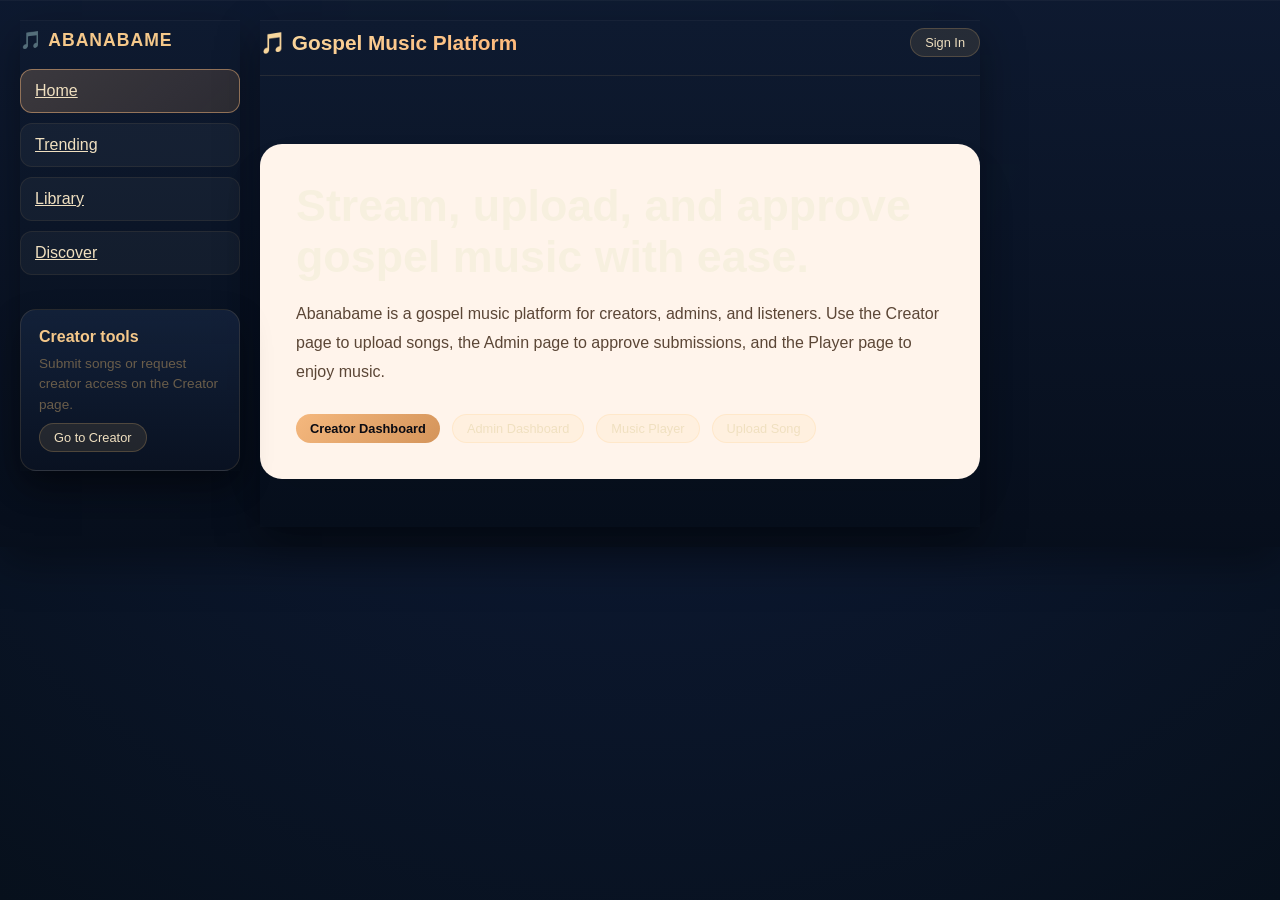
==== commit 95497752: "fiindex.html files separated to own their different files" ====
--- a/index.html
+++ b/index.html
@@ -31,25 +31,17 @@
         <a class="rail-btn" href="discover.html">Discover</a>
       </nav>
 
-      <div class="creator-dashboard" id="creatorDashboard" style="display:block;">
-        <h3>🎵 Creator Dashboard</h3>
-        <div id="creatorDashboardMessage" style="color:#6a5d4a;font-size:0.9rem;margin-bottom:10px;">Upload a song to begin. If you are not a creator yet, you will be guided to register as one.</div>
-        <button class="upload-btn" id="uploadSongBtn" onclick="window.showUploadModal()">📤 Upload New Song</button>
-        <div id="mySongsList" style="margin-top:10px;"></div>
+      <div class="rail-card" style="padding:18px; margin-top:16px;">
+        <h4>Creator tools</h4>
+        <p style="margin:8px 0; color:#6a5d4a;">Submit songs or request creator access on the Creator page.</p>
+        <button class="btn" onclick="window.location.href='creator.html'">Go to Creator</button>
       </div>
     </aside>
 
     <main class="main-column">
       <header class="app-header">
-        <div class="app-logo">🎵 Gospel Music</div>
+        <div class="app-logo">🎵 Gospel Music Platform</div>
         <div class="header-actions">
-          <a class="mobile-search-icon" href="library.html#librarySearch" aria-label="Search music">⌕</a>
-          <div class="global-search-bar" role="search">
-            <span class="search-icon">⌕</span>
-            <input id="searchInput" type="text" placeholder="Search songs, artist, or tag">
-            <button class="btn" id="searchBtn">Search</button>
-            <button class="btn" id="clearSearchBtn">Clear</button>
-          </div>
           <button class="btn" id="authBtn" onclick="window.showAuthModal()">Sign In</button>
           <div id="userMenu" style="display:none;" class="user-menu">
             <span class="user-name" id="userNameDisplay">User</span>
@@ -59,96 +51,20 @@
         </div>
       </header>
 
-      <div class="mobile-pill-bar">
-        <a href="index.html" class="pill-chip active">Home</a>
-        <a href="trending.html" class="pill-chip">Trending</a>
-        <a href="discover.html" class="pill-chip">Discover</a>
-        <a href="library.html" class="pill-chip">Library</a>
-      </div>
-
-      <div class="player-card">
-        <div class="song-header">
-          <img class="song-cover" id="currentCover" src="" alt="Cover">
-          <div class="song-info">
-            <div class="song-title" id="currentTitle">Loading...</div>
-            <div class="song-artist" id="currentArtist">...</div>
-            <span class="song-status status-locked" id="songStatus">🔒 Locked</span>
-          </div>
-        </div>
-
-        <div class="lyric-box">
-          <div id="lyricsDisplay">Select a song to see lyrics</div>
-        </div>
-
-        <div class="audio-controls">
-          <button class="play-btn" id="playBtn">▶</button>
-          <span class="time-display" id="timeDisplay">0:00 / 0:00</span>
-          <input type="range" class="progress-bar" id="progressBar" min="0" max="100" value="0">
-          <input type="range" class="volume-slider" id="volumeSlider" min="0" max="100" value="80">
-        </div>
-      </div>
-
-      <div class="content-grid">
-        <div class="library-section">
-          <h3>📚 SONG LIBRARY</h3>
-          <div class="song-grid" id="songGrid">
-            <div class="loading">Loading songs...</div>
-          </div>
-        </div>
-
-        <div class="side-stack">
-          <div class="creator-dashboard" id="adminDashboard" style="display:none;">
-            <h3>👑 Admin Dashboard</h3>
-            <div id="adminStats" style="color:#6a5d4a;font-size:0.9rem;">Admin tools are available once you sign in as an admin.</div>
-            <div id="adminUsersList" style="margin-top:12px;"></div>
+      <div class="content-grid" style="padding:48px 0;">
+        <div class="landing-hero" style="width:100%; padding:36px; border-radius:22px; background:#fff4eb; box-shadow:0 24px 48px rgba(0,0,0,.05);">
+          <h1 style="font-size:2.8rem; margin-bottom:18px;">Stream, upload, and approve gospel music with ease.</h1>
+          <p style="font-size:1rem; line-height:1.8; margin-bottom:28px; color:#5b4636; max-width:700px;">Abanabame is a gospel music platform for creators, admins, and listeners. Use the Creator page to upload songs, the Admin page to approve submissions, and the Player page to enjoy music.</p>
+          <div style="display:flex; flex-wrap:wrap; gap:12px;">
+            <button class="btn btn-primary" onclick="window.location.href='creator.html'">Creator Dashboard</button>
+            <button class="btn" onclick="window.location.href='admin.html'">Admin Dashboard</button>
+            <button class="btn" onclick="window.location.href='player.html'">Music Player</button>
+            <button class="btn" onclick="window.location.href='upload.html'">Upload Song</button>
           </div>
         </div>
       </div>
-
-      <nav class="mobile-bottom-nav">
-        <a href="index.html" class="mobile-nav-item active">Home</a>
-        <a href="discover.html" class="mobile-nav-item">Discover</a>
-        <button class="mobile-nav-center" onclick="window.showUploadModal()">＋</button>
-        <a href="library.html" class="mobile-nav-item">Library</a>
-        <a href="profile.html" class="mobile-nav-item">Profile</a>
-      </nav>
     </main>
-
-    <aside class="side-rail right-rail">
-      <div class="rail-card">
-        <h4>Now Playing</h4>
-        <p id="nowPlayingMini">Select a song to begin.</p>
-      </div>
-
-      <div class="donation-section" id="donationSection">
-        <h3 id="donationMessage">❤️ Support <span id="donationSongName">this song</span></h3>
-        <div class="donation-amounts" id="donationAmounts">
-          <button data-amount="500">₦500</button>
-          <button data-amount="1000">₦1,000</button>
-          <button data-amount="2000">₦2,000</button>
-          <button data-amount="5000">₦5,000</button>
-          <button data-amount="custom">Custom</button>
-        </div>
-        <div class="donation-custom">
-          <input type="number" id="customAmount" placeholder="Custom amount" min="100">
-        </div>
-        <div class="donation-email">
-          <input type="email" id="donorEmail" placeholder="Your email address">
-        </div>
-        <button class="donate-btn" id="donateBtn">💖 Donate & Unlock</button>
-        <div class="donate-status" id="donateStatus">✨ Support the artist</div>
-        
-        <div class="share-section">
-          <button class="share-btn share-whatsapp" id="shareWhatsAppBtn">💬 Share</button>
-          <button class="share-btn share-copy" id="copyLinkBtn">📋 Copy Link</button>
-        </div>
-      </div>
-
-      <div class="rail-card">
-        <h4>Community</h4>
-        <p>Support gospel artists and unlock music permanently.</p>
-      </div>
-    </aside>
+    </main>
 
     <!-- Modals -->
     <div class="modal" id="authModal">
@@ -169,42 +85,6 @@
         </div>
       </div>
     </div>
-
-    <div class="modal" id="creatorRequestModal">
-      <div class="modal-content">
-        <span class="close-btn" onclick="window.closeCreatorRequestModal()">✕</span>
-        <h2>🎤 Apply as Creator</h2>
-        <p style="color:#6a5d4a; font-size:0.9rem; margin-bottom:10px;">You can start by applying as a creator. An admin will review your request and unlock uploads.</p>
-        <input type="text" id="creatorName" placeholder="Your full name *">
-        <input type="email" id="creatorEmail" placeholder="Email address *">
-        <input type="text" id="creatorStageName" placeholder="Stage name / artist name *">
-        <textarea id="creatorBio" placeholder="Tell us a little about your ministry or brand"></textarea>
-        <button class="btn btn-primary" style="width:100%;padding:12px;font-size:1rem;margin-top:10px;" onclick="window.submitCreatorRequest()">Submit Creator Request</button>
-        <div id="creatorRequestStatus" style="text-align:center;margin-top:8px;font-size:0.85rem;color:#8a7d6a;"></div>
-      </div>
-    </div>
-
-    <div class="modal" id="uploadModal">
-      <div class="modal-content">
-        <span class="close-btn" onclick="window.closeUploadModal()">✕</span>
-        <h2>📤 Upload Song</h2>
-        <input type="text" id="uploadTitle" placeholder="Song Title *">
-        <input type="text" id="uploadArtist" placeholder="Artist Name *">
-        <input type="number" id="uploadPreview" placeholder="Preview Duration (seconds)" value="30">
-        <label style="color:#6a5d4a;font-size:0.85rem;display:block;margin-top:8px;">Audio File (MP3)</label>
-        <input type="file" id="uploadAudio" accept="audio/*">
-        <label style="color:#6a5d4a;font-size:0.85rem;display:block;margin-top:8px;">Cover Image</label>
-        <input type="file" id="uploadCover" accept="image/*">
-        <label style="color:#6a5d4a;font-size:0.85rem;display:block;margin-top:8px;">Lyrics (optional — if provided, every line must include a timestamp)</label>
-        <input type="file" id="uploadLyricsFile" accept=".txt,.lrc,text/plain" style="margin-bottom:10px;" />
-        <textarea id="uploadLyrics" placeholder="Paste timestamped lyrics here, e.g. [00:15] First line"></textarea>
-        <div id="lyricsPreview" style="min-height:4rem;color:#6a5d4a;font-size:0.85rem;white-space:pre-wrap;margin-top:8px;border:1px solid #e5e7eb;padding:10px;border-radius:6px;background:#fafaf9;">Lyrics preview will appear here after you type timestamped lines.</div>
-        <button id="uploadSubmitBtn" class="btn btn-primary" style="width:100%;padding:12px;font-size:1rem;margin-top:10px;" onclick="window.submitUpload()">Submit for Review</button>
-        <div id="uploadStatus" style="text-align:center;margin-top:8px;font-size:0.85rem;color:#8a7d6a;"></div>
-      </div>
-    </div>
-
-    <audio id="audioPlayer" preload="metadata"></audio>
   </div>
 
   <!-- ============================================ -->
@@ -213,12 +93,7 @@
   <script src="js/config.js"></script>
   <script src="js/api.js"></script>
   <script src="js/auth.js"></script>
-  <script src="js/player.js"></script>
-  <script src="js/songs.js"></script>
-  <script src="js/donation.js"></script>
-  <script src="js/upload.js"></script>
+  <script src="js/app.js"></script>
   <script src="js/particles.js"></script>
-  <script src="js/ui.js"></script>
-  <script src="js/app.js"></script>
 </body>
 </html>
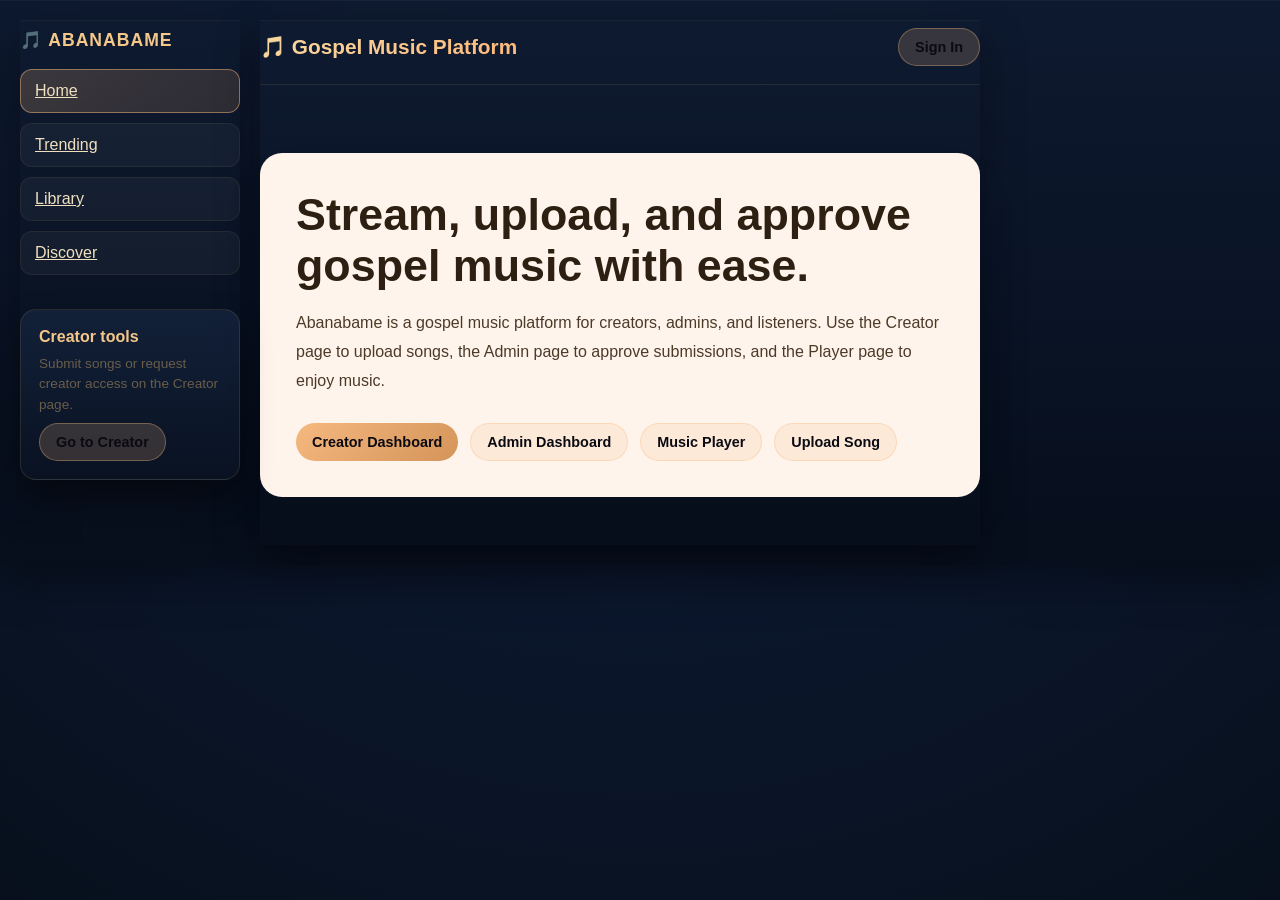
==== commit 9f0d3d6d: "Fixing sign in and login issues, and faint hero and buttons in css" ====
--- a/index.html
+++ b/index.html
@@ -53,8 +53,8 @@
 
       <div class="content-grid" style="padding:48px 0;">
         <div class="landing-hero" style="width:100%; padding:36px; border-radius:22px; background:#fff4eb; box-shadow:0 24px 48px rgba(0,0,0,.05);">
-          <h1 style="font-size:2.8rem; margin-bottom:18px;">Stream, upload, and approve gospel music with ease.</h1>
-          <p style="font-size:1rem; line-height:1.8; margin-bottom:28px; color:#5b4636; max-width:700px;">Abanabame is a gospel music platform for creators, admins, and listeners. Use the Creator page to upload songs, the Admin page to approve submissions, and the Player page to enjoy music.</p>
+          <h1 style="font-size:2.8rem; margin-bottom:18px; color:#2d1f12;">Stream, upload, and approve gospel music with ease.</h1>
+          <p style="font-size:1rem; line-height:1.8; margin-bottom:28px; color:#4c3a29; max-width:700px;">Abanabame is a gospel music platform for creators, admins, and listeners. Use the Creator page to upload songs, the Admin page to approve submissions, and the Player page to enjoy music.</p>
           <div style="display:flex; flex-wrap:wrap; gap:12px;">
             <button class="btn btn-primary" onclick="window.location.href='creator.html'">Creator Dashboard</button>
             <button class="btn" onclick="window.location.href='admin.html'">Admin Dashboard</button>
@@ -78,11 +78,19 @@
         <input type="email" id="authEmail" placeholder="Email" required>
         <input type="text" id="authName" placeholder="Full Name" style="display:none;">
         <input type="password" id="authPassword" placeholder="Password" required>
+        <input type="password" id="authConfirmPassword" placeholder="Confirm Password" style="display:none; margin-top:10px;">
+        <label class="show-password-label" style="display:flex;align-items:center;gap:8px;margin-top:10px; color:#c3bfd0; font-size:0.85rem;">
+          <input type="checkbox" id="authShowPassword"> Show password
+        </label>
+        <div id="authForgotLink" style="margin-top:10px;text-align:right;">
+          <a href="#" onclick="window.showForgotPassword(); return false;">Forgot password?</a>
+        </div>
         <button class="btn btn-primary" style="width:100%;padding:12px;font-size:1rem;margin-top:10px;" onclick="window.handleAuth()" id="authSubmitBtn">Sign In</button>
         <div class="auth-switch">
           <span id="authSwitchText">Don't have an account?</span>
-          <a href="#" onclick="window.toggleAuthMode()">Sign Up</a>
+          <a href="#" id="authSwitchLink" onclick="window.toggleAuthMode()">Sign Up</a>
         </div>
+        <div id="authStatus" style="color:#f5c88a; margin-top:12px; font-size:0.9rem;"></div>
       </div>
     </div>
   </div>
@@ -90,6 +98,7 @@
   <!-- ============================================ -->
   <!-- JAVASCRIPT FILES                            -->
   <!-- ============================================ -->
+  <script src="https://accounts.google.com/gsi/client" async defer></script>
   <script src="js/config.js"></script>
   <script src="js/api.js"></script>
   <script src="js/auth.js"></script>
--- a/css/styles.css
+++ b/css/styles.css
@@ -304,18 +304,19 @@
 }
 
 .btn {
-  background: rgba(255, 200, 120, 0.1);
-  border: 1px solid rgba(255, 200, 120, 0.2);
-  color: #f0e0c0;
-  padding: 6px 14px;
+  background: rgba(245, 184, 126, 0.18);
+  border: 1px solid rgba(245, 184, 126, 0.35);
+  color: #0a0a12;
+  padding: 10px 16px;
   border-radius: 30px;
   cursor: pointer;
-  font-size: 0.8rem;
+  font-size: 0.9rem;
+  font-weight: 600;
   transition: all 0.25s ease;
 }
 
 .btn:hover {
-  background: rgba(255, 200, 120, 0.22);
+  background: rgba(245, 184, 126, 0.35);
   transform: translateY(-1px);
 }
 
@@ -323,7 +324,7 @@
   background: linear-gradient(135deg, #f5b87e, #d4945a);
   color: #0a0a12;
   border: none;
-  font-weight: 600;
+  font-weight: 700;
 }
 
 .btn-danger {
@@ -864,11 +865,11 @@
 
 .google-btn {
   width: 100%;
-  padding: 10px;
-  border: 1px solid rgba(255, 255, 255, 0.1);
+  padding: 12px;
+  border: 1px solid rgba(255, 255, 255, 0.18);
   border-radius: 12px;
-  background: rgba(255, 255, 255, 0.05);
-  color: #f0e0c0;
+  background: rgba(255, 255, 255, 0.22);
+  color: #0a0a12;
   font-size: 0.95rem;
   cursor: pointer;
   display: flex;
@@ -879,7 +880,7 @@
 }
 
 .google-btn:hover {
-  background: rgba(255, 255, 255, 0.08);
+  background: rgba(255, 255, 255, 0.35);
 }
 
 .auth-switch {
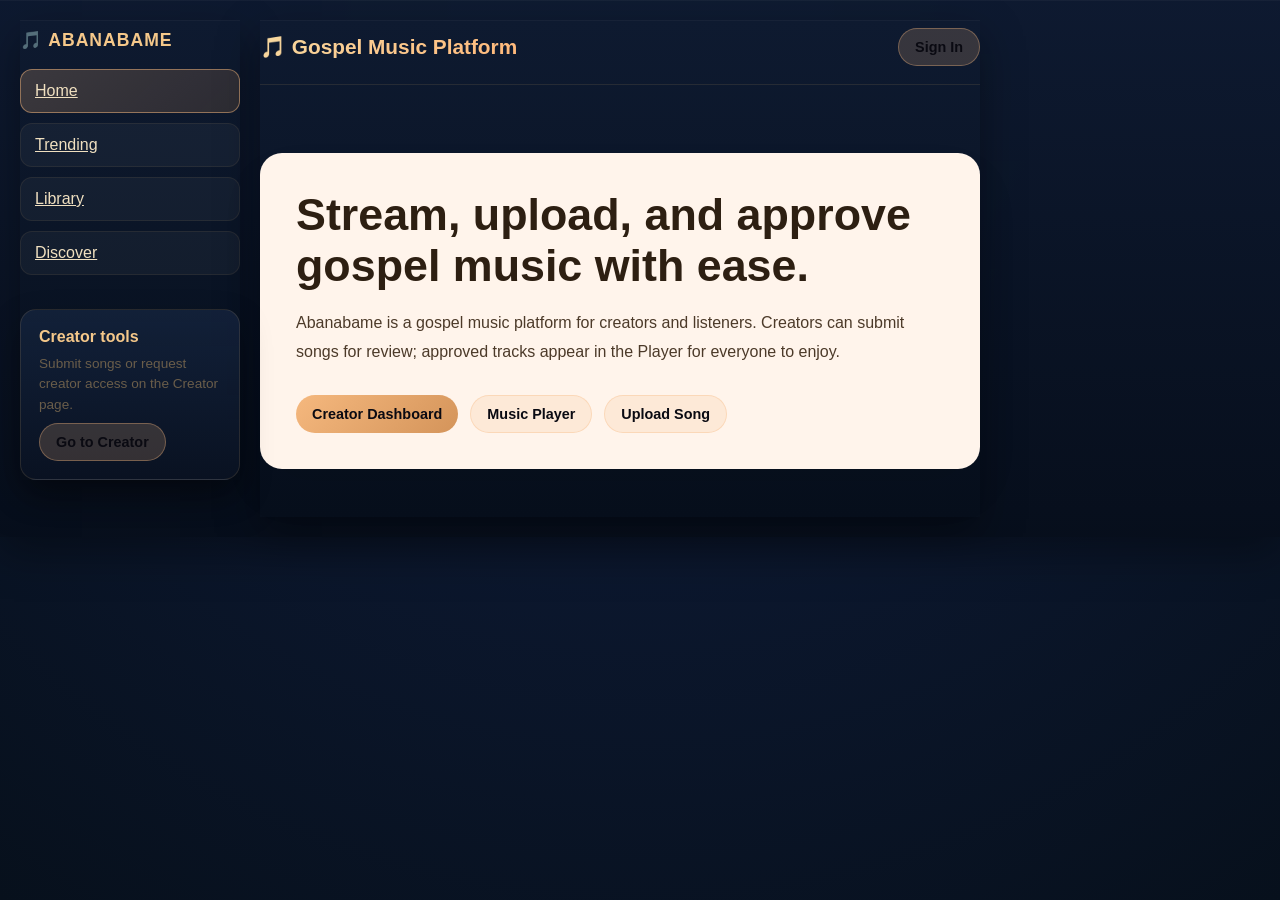
==== commit a2db014f: "First edit after fixing the identity issue" ====
--- a/index.html
+++ b/index.html
@@ -54,10 +54,10 @@
       <div class="content-grid" style="padding:48px 0;">
         <div class="landing-hero" style="width:100%; padding:36px; border-radius:22px; background:#fff4eb; box-shadow:0 24px 48px rgba(0,0,0,.05);">
           <h1 style="font-size:2.8rem; margin-bottom:18px; color:#2d1f12;">Stream, upload, and approve gospel music with ease.</h1>
-          <p style="font-size:1rem; line-height:1.8; margin-bottom:28px; color:#4c3a29; max-width:700px;">Abanabame is a gospel music platform for creators, admins, and listeners. Use the Creator page to upload songs, the Admin page to approve submissions, and the Player page to enjoy music.</p>
+          <p style="font-size:1rem; line-height:1.8; margin-bottom:28px; color:#4c3a29; max-width:700px;">Abanabame is a gospel music platform for creators and listeners. Creators can submit songs for review; approved tracks appear in the Player for everyone to enjoy.</p>
           <div style="display:flex; flex-wrap:wrap; gap:12px;">
             <button class="btn btn-primary" onclick="window.location.href='creator.html'">Creator Dashboard</button>
-            <button class="btn" onclick="window.location.href='admin.html'">Admin Dashboard</button>
+            <button id="adminBtn" class="btn" style="display:none;" onclick="window.location.href='admin.html'">Admin Dashboard</button>
             <button class="btn" onclick="window.location.href='player.html'">Music Player</button>
             <button class="btn" onclick="window.location.href='upload.html'">Upload Song</button>
           </div>
--- a/css/styles.css
+++ b/css/styles.css
@@ -904,6 +904,52 @@
   display: none;
 }
 
+/* Upload panel and general page form controls */
+.upload-panel {
+  background: linear-gradient(180deg, rgba(18, 31, 55, 0.95), rgba(8, 16, 31, 0.92));
+  border-radius: 16px;
+  padding: 16px;
+  border: 1px solid rgba(255, 200, 120, 0.08);
+  box-shadow: 0 12px 30px rgba(0,0,0,0.28);
+}
+
+.upload-panel input,
+.upload-panel textarea,
+.content-grid input,
+.content-grid textarea,
+.donation-email input,
+.donation-custom input {
+  width: 100%;
+  padding: 10px 12px;
+  margin: 8px 0;
+  background: rgba(0,0,0,0.45);
+  border: 1px solid rgba(255,200,120,0.08);
+  border-radius: 10px;
+  color: #f0e0c0;
+  outline: none;
+  font-size: 0.95rem;
+}
+
+.upload-panel input::placeholder,
+.upload-panel textarea::placeholder,
+.content-grid input::placeholder,
+.content-grid textarea::placeholder {
+  color: #9a8f78;
+}
+
+/* File input label and filename visibility */
+.upload-panel input[type="file"] {
+  background: transparent;
+  border: none;
+  padding: 6px 0;
+  color: #f0e0c0;
+}
+
+.lyrics-preview-light {
+  background: #fafaf9;
+  color: #1a1a1a;
+}
+
 .creator-dashboard h3 {
   color: #f5c88a;
   font-weight: 400;
@@ -1055,4 +1101,42 @@
   .app-logo {
     font-size: 1rem;
   }
+}
+
+/* Improve modal & form layout on small screens */
+@media (max-width: 600px) {
+  .modal-content {
+    padding: 18px;
+    max-width: 440px;
+    width: 96%;
+  }
+
+  .modal-content input,
+  .modal-content textarea {
+    font-size: 1rem;
+    padding: 12px 14px;
+  }
+
+  .modal-content .google-btn,
+  .modal-content .btn-primary,
+  .upload-btn,
+  .btn {
+    width: 100%;
+    padding: 12px 14px;
+    font-size: 1rem;
+  }
+
+  .modal-content textarea {
+    min-height: 120px;
+  }
+
+  .donation-email input,
+  .donation-custom input {
+    width: 100%;
+    max-width: 100%;
+  }
+
+  .mobile-pill-bar {
+    padding-left: 8px;
+  }
 }
